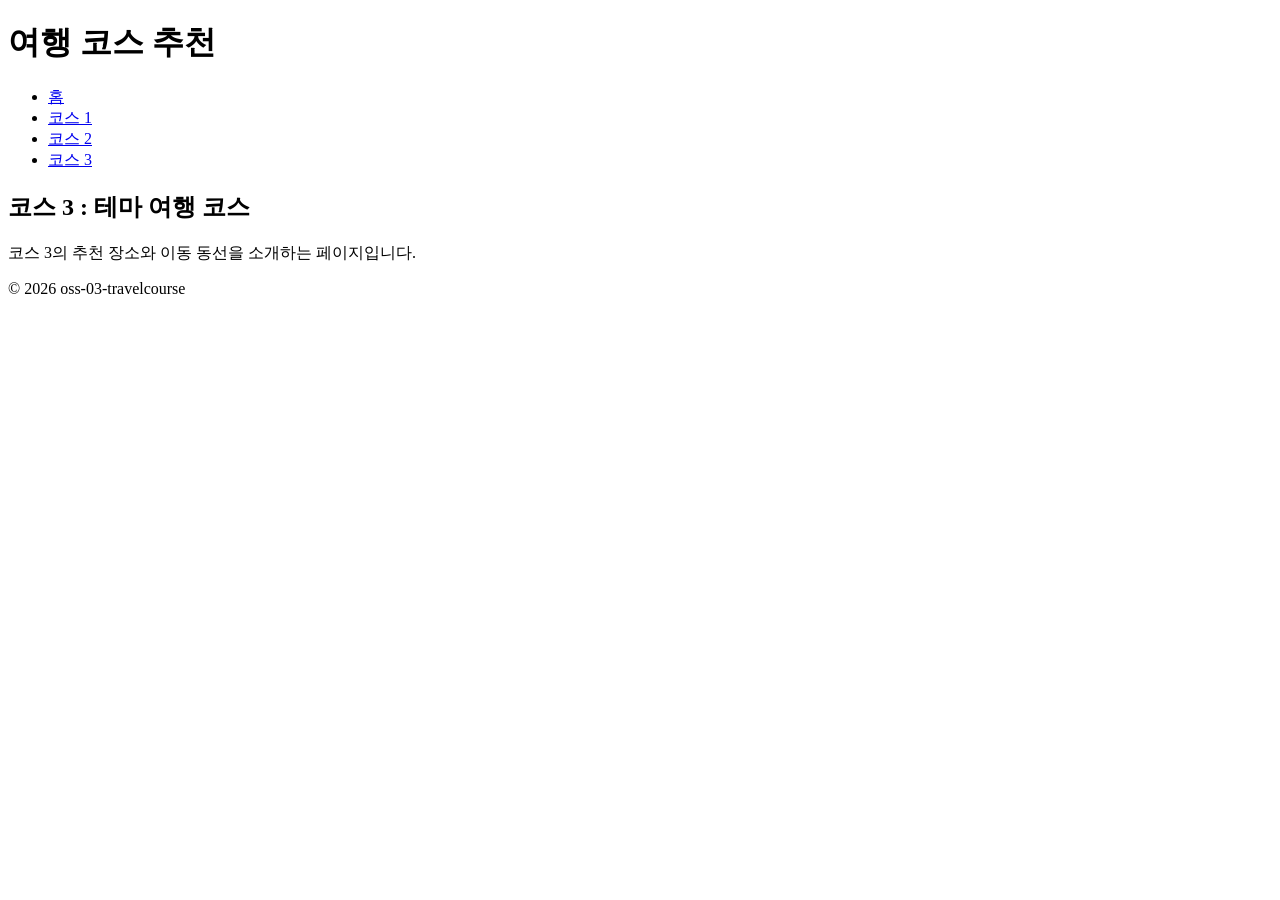
==== course3.html @ 9e25dc37 "feat: course3.html 첫 커밋(#3) 제가 작업할 새로운 브랜치를 만들고 course3 첫 커밋입니다" ====
<!DOCTYPE html>
<html lang="ko">
<head>
  <meta charset="UTF-8">
  <meta name="viewport" content="width=device-width, initial-scale=1.0">
  <title>코스 3 : 여행 코스 가이드</title>
</head>
<body>
  <header>
    <h1>여행 코스 추천</h1>
    <nav aria-label="메인 메뉴">
      <ul>
        <li><a href="index.html">홈</a></li>
        <li><a href="course1.html">코스 1</a></li>
        <li><a href="course2.html">코스 2</a></li>
        <li><a href="course3.html">코스 3</a></li>
      </ul>
    </nav>
  </header>

  <main>
    <section>
      <h2>코스 3 : 테마 여행 코스</h2>
      <p>코스 3의 추천 장소와 이동 동선을 소개하는 페이지입니다.</p>
    </section>
  </main>

  <footer>
    <p>© 2026 oss-03-travelcourse</p>
  </footer>
</body>
</html>
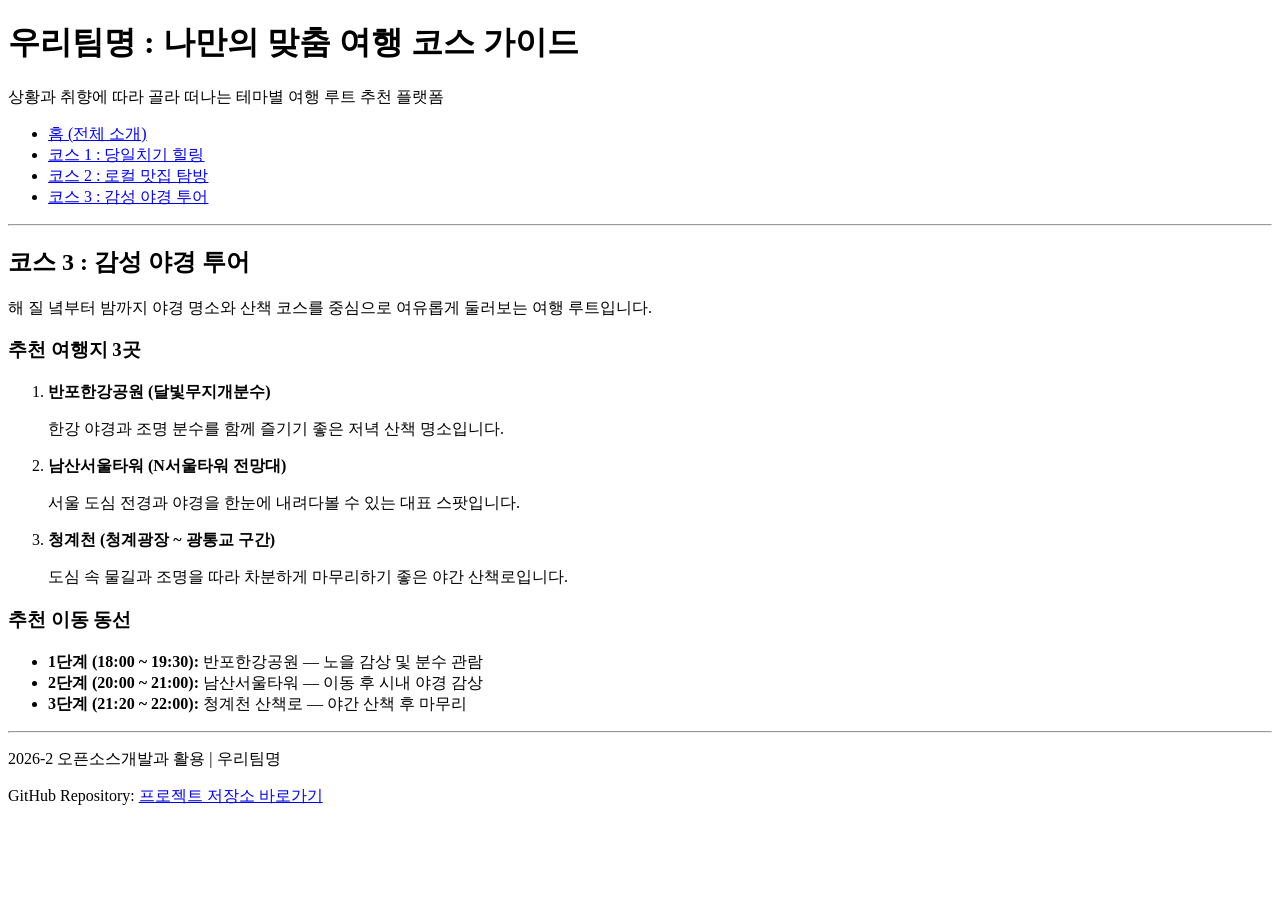
==== commit d8516276: "feat: course3.html 추천 장소 및 이동 동선 추가 야경 투어 추천 장소 3곳과 시간 별 이동 동선을 추가시켰습니다." ====
--- a/course3.html
+++ b/course3.html
@@ -3,30 +3,65 @@
 <head>
   <meta charset="UTF-8">
   <meta name="viewport" content="width=device-width, initial-scale=1.0">
-  <title>코스 3 : 여행 코스 가이드</title>
+  <title>코스 3 : 감성 야경 투어 - 여행 코스 추천</title>
 </head>
 <body>
   <header>
-    <h1>여행 코스 추천</h1>
+    <h1>우리팀명 : 나만의 맞춤 여행 코스 가이드</h1>
+    <p>상황과 취향에 따라 골라 떠나는 테마별 여행 루트 추천 플랫폼</p>
     <nav aria-label="메인 메뉴">
       <ul>
-        <li><a href="index.html">홈</a></li>
-        <li><a href="course1.html">코스 1</a></li>
-        <li><a href="course2.html">코스 2</a></li>
-        <li><a href="course3.html">코스 3</a></li>
+        <li><a href="index.html">홈 (전체 소개)</a></li>
+        <li><a href="course1.html">코스 1 : 당일치기 힐링</a></li>
+        <li><a href="course2.html">코스 2 : 로컬 맛집 탐방</a></li>
+        <li><a href="course3.html">코스 3 : 감성 야경 투어</a></li>
       </ul>
     </nav>
   </header>
 
+  <hr>
+
   <main>
-    <section>
-      <h2>코스 3 : 테마 여행 코스</h2>
-      <p>코스 3의 추천 장소와 이동 동선을 소개하는 페이지입니다.</p>
+    <section id="course3-intro">
+      <h2>코스 3 : 감성 야경 투어</h2>
+      <p>
+        해 질 녘부터 밤까지 야경 명소와 산책 코스를 중심으로 여유롭게 둘러보는 여행 루트입니다.
+      </p>
+    </section>
+
+    <section id="course3-places">
+      <h3>추천 여행지 3곳</h3>
+      <ol>
+        <li>
+          <strong>반포한강공원 (달빛무지개분수)</strong>
+          <p>한강 야경과 조명 분수를 함께 즐기기 좋은 저녁 산책 명소입니다.</p>
+        </li>
+        <li>
+          <strong>남산서울타워 (N서울타워 전망대)</strong>
+          <p>서울 도심 전경과 야경을 한눈에 내려다볼 수 있는 대표 스팟입니다.</p>
+        </li>
+        <li>
+          <strong>청계천 (청계광장 ~ 광통교 구간)</strong>
+          <p>도심 속 물길과 조명을 따라 차분하게 마무리하기 좋은 야간 산책로입니다.</p>
+        </li>
+      </ol>
+    </section>
+
+    <section id="course3-route">
+      <h3>추천 이동 동선</h3>
+      <ul>
+        <li><strong>1단계 (18:00 ~ 19:30):</strong> 반포한강공원 — 노을 감상 및 분수 관람</li>
+        <li><strong>2단계 (20:00 ~ 21:00):</strong> 남산서울타워 — 이동 후 시내 야경 감상</li>
+        <li><strong>3단계 (21:20 ~ 22:00):</strong> 청계천 산책로 — 야간 산책 후 마무리</li>
+      </ul>
     </section>
   </main>
 
+  <hr>
+
   <footer>
-    <p>© 2026 oss-03-travelcourse</p>
+    <p>2026-2 오픈소스개발과 활용 | 우리팀명</p>
+    <p>GitHub Repository: <a href="https://github.com/Hongjiyoon2026068159/oss-03-travelcourse" target="_blank" rel="noopener noreferrer">프로젝트 저장소 바로가기</a></p>
   </footer>
 </body>
 </html>
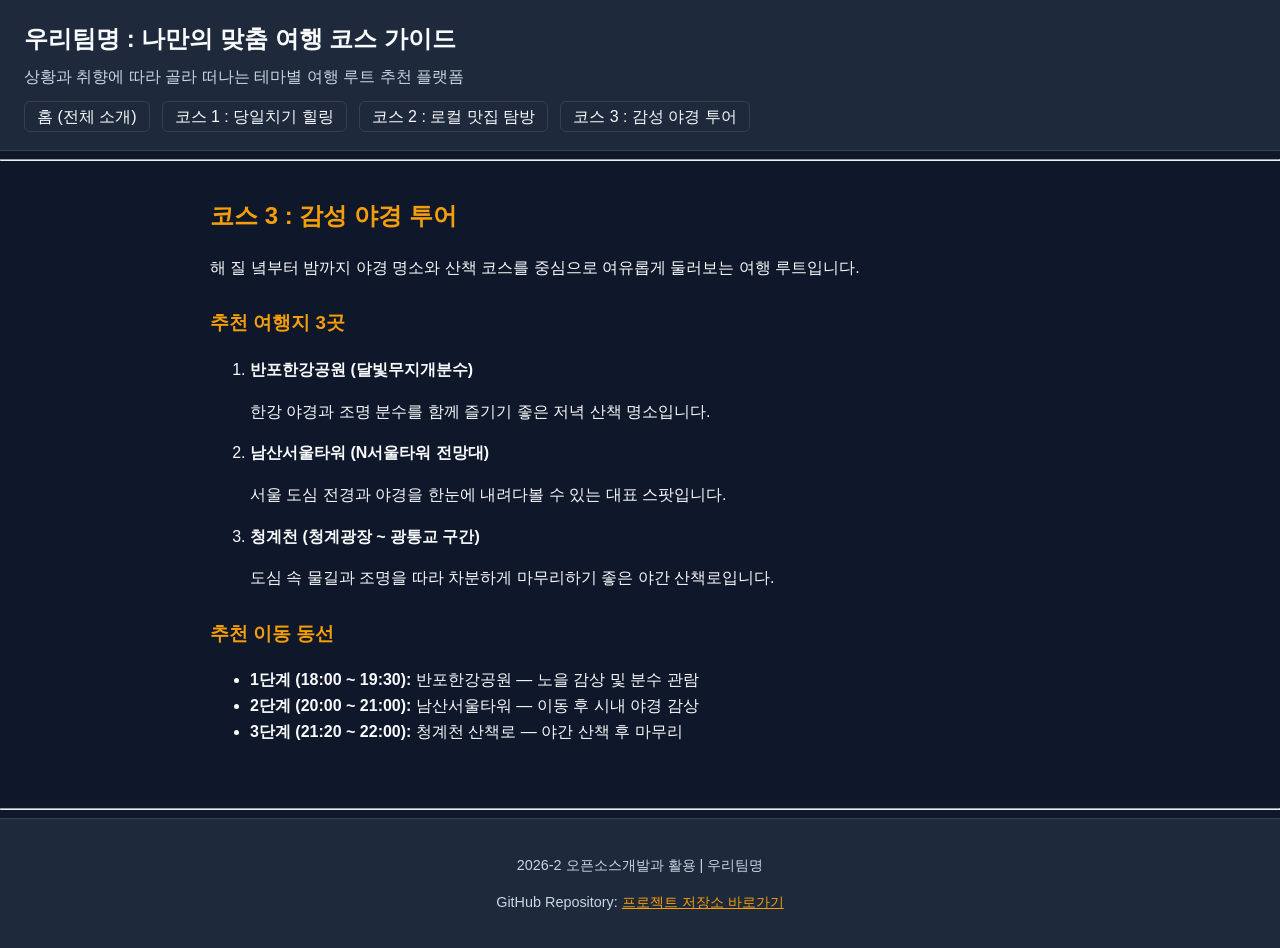
==== commit ce4c469f: "course3.html에 style.css 연결 및 현재 메뉴 active, 카드 클래스 적용 course3.html에 팀 공통 디자인 파일을 입히라고 연결해주는 코드 적용함. " ====
--- a/course3.html
+++ b/course3.html
@@ -1,6 +1,7 @@
 <!DOCTYPE html>
 <html lang="ko">
 <head>
+  <link rel="stylesheet" href="style.css">
   <meta charset="UTF-8">
   <meta name="viewport" content="width=device-width, initial-scale=1.0">
   <title>코스 3 : 감성 야경 투어 - 여행 코스 추천</title>
@@ -14,7 +15,7 @@
         <li><a href="index.html">홈 (전체 소개)</a></li>
         <li><a href="course1.html">코스 1 : 당일치기 힐링</a></li>
         <li><a href="course2.html">코스 2 : 로컬 맛집 탐방</a></li>
-        <li><a href="course3.html">코스 3 : 감성 야경 투어</a></li>
+        <li><a href="course3.html" class="active">코스 3 : 감성 야경 투어</a></li>
       </ul>
     </nav>
   </header>
--- a/style.css
+++ b/style.css
@@ -0,0 +1,98 @@
+/* 1. 팀 공통 컬러 변수 (대표 색상 4가지) */
+:root {
+  --color-bg-main: #0f172a;      /* 1) 메인 배경: 차분한 밤하늘 딥 네이비 */
+  --color-bg-surface: #1e293b;   /* 2) 카드/섹션 표면: 짙은 슬레이트 */
+  --color-accent: #f59e0b;       /* 3) 포인트 컬러: 야경 조명 앰버/골드 */
+  --color-text-main: #f8fafc;    /* 4) 기본 텍스트: 밝은 오프화이트 */
+  --color-text-muted: #cbd5e1;   /* 보조 설명 텍스트 */
+  --color-border: #334155;       /* 경계선 */
+}
+
+/* 2. 기본 초기화 및 글꼴 설정 */
+* {
+  box-sizing: border-box;
+}
+
+body {
+  margin: 0;
+  padding: 0;
+  font-family: "Pretendard", "Noto Sans KR", -apple-system, BlinkMacSystemFont, sans-serif;
+  font-size: 16px;
+  line-height: 1.6;
+  background-color: var(--color-bg-main);
+  color: var(--color-text-main);
+}
+
+/* 3. 공통 헤더 & 내비게이션 */
+header {
+  background-color: var(--color-bg-surface);
+  border-bottom: 1px solid var(--color-border);
+  padding: 20px 24px;
+}
+
+header h1 {
+  margin: 0 0 6px;
+  font-size: 1.5rem;
+}
+
+header p {
+  margin: 0 0 14px;
+  color: var(--color-text-muted);
+}
+
+nav ul {
+  list-style: none;
+  margin: 0;
+  padding: 0;
+  display: flex;
+  flex-wrap: wrap;
+  gap: 12px;
+}
+
+nav a {
+  color: var(--color-text-main);
+  text-decoration: none;
+  padding: 6px 12px;
+  border-radius: 6px;
+  border: 1px solid var(--color-border);
+}
+
+nav a:hover {
+  border-color: var(--color-accent);
+  color: var(--color-accent);
+}
+
+/* 4. 메인 영역 & 섹션 기본 여백 */
+main {
+  max-width: 900px;
+  margin: 0 auto;
+  padding: 28px 20px;
+}
+
+section {
+  margin-bottom: 28px;
+}
+
+h2, h3 {
+  margin-top: 0;
+  color: var(--color-accent);
+}
+
+a {
+  color: var(--color-accent);
+}
+
+/* 5. 공통 푸터 & 출처 영역 */
+footer {
+  background-color: var(--color-bg-surface);
+  border-top: 1px solid var(--color-border);
+  padding: 20px 24px;
+  text-align: center;
+  color: var(--color-text-muted);
+  font-size: 0.9rem;
+}
+
+.credit {
+  color: var(--color-text-muted);
+  font-size: 0.85rem;
+}
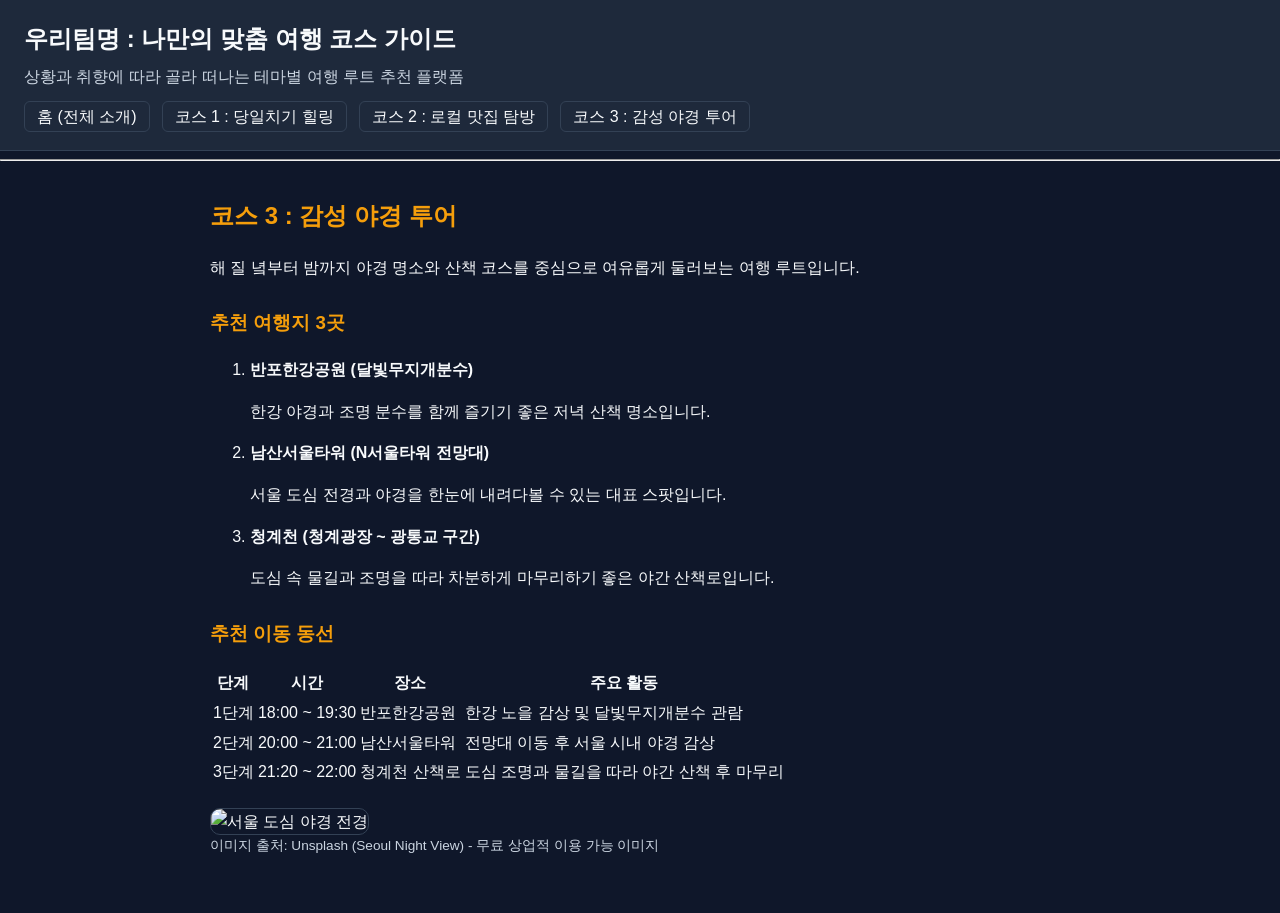
==== commit 1fd99e8c: "course3.html 이동 동선 표(table) 및 야경 이미지·출처 추가 기존의 가독성이 떨어지던 모습에서 표로 정리를 하고, 이미지를 추가했습니다." ====
--- a/course3.html
+++ b/course3.html
@@ -33,15 +33,15 @@
     <section id="course3-places">
       <h3>추천 여행지 3곳</h3>
       <ol>
-        <li>
+        <li class="card">
           <strong>반포한강공원 (달빛무지개분수)</strong>
           <p>한강 야경과 조명 분수를 함께 즐기기 좋은 저녁 산책 명소입니다.</p>
         </li>
-        <li>
+        <li class="card">
           <strong>남산서울타워 (N서울타워 전망대)</strong>
           <p>서울 도심 전경과 야경을 한눈에 내려다볼 수 있는 대표 스팟입니다.</p>
         </li>
-        <li>
+        <li class="card">
           <strong>청계천 (청계광장 ~ 광통교 구간)</strong>
           <p>도심 속 물길과 조명을 따라 차분하게 마무리하기 좋은 야간 산책로입니다.</p>
         </li>
@@ -50,19 +50,45 @@
 
     <section id="course3-route">
       <h3>추천 이동 동선</h3>
-      <ul>
-        <li><strong>1단계 (18:00 ~ 19:30):</strong> 반포한강공원 — 노을 감상 및 분수 관람</li>
-        <li><strong>2단계 (20:00 ~ 21:00):</strong> 남산서울타워 — 이동 후 시내 야경 감상</li>
-        <li><strong>3단계 (21:20 ~ 22:00):</strong> 청계천 산책로 — 야간 산책 후 마무리</li>
-      </ul>
+      <table>
+        <thead>
+          <tr>
+            <th>단계</th>
+            <th>시간</th>
+            <th>장소</th>
+            <th>주요 활동</th>
+          </tr>
+        </thead>
+        <tbody>
+          <tr>
+            <td>1단계</td>
+            <td>18:00 ~ 19:30</td>
+            <td>반포한강공원</td>
+            <td>한강 노을 감상 및 달빛무지개분수 관람</td>
+          </tr>
+          <tr>
+            <td>2단계</td>
+            <td>20:00 ~ 21:00</td>
+            <td>남산서울타워</td>
+            <td>전망대 이동 후 서울 시내 야경 감상</td>
+          </tr>
+          <tr>
+            <td>3단계</td>
+            <td>21:20 ~ 22:00</td>
+            <td>청계천 산책로</td>
+            <td>도심 조명과 물길을 따라 야간 산책 후 마무리</td>
+          </tr>
+        </tbody>
+      </table>
+
+      <figure style="margin: 20px 0 0;">
+        <img
+          src="https://images.unsplash.com/photo-1538485399081-7191377e8241?auto=format&fit=crop&w=900&q=80"
+          alt="서울 도심 야경 전경"
+          style="width: 100%; border-radius: 10px; border: 1px solid #334155;"
+        >
+        <figcaption class="credit">
+          이미지 출처: Unsplash (Seoul Night View) - 무료 상업적 이용 가능 이미지
+        </figcaption>
+      </figure>
     </section>
-  </main>
-
-  <hr>
-
-  <footer>
-    <p>2026-2 오픈소스개발과 활용 | 우리팀명</p>
-    <p>GitHub Repository: <a href="https://github.com/Hongjiyoon2026068159/oss-03-travelcourse" target="_blank" rel="noopener noreferrer">프로젝트 저장소 바로가기</a></p>
-  </footer>
-</body>
-</html>
